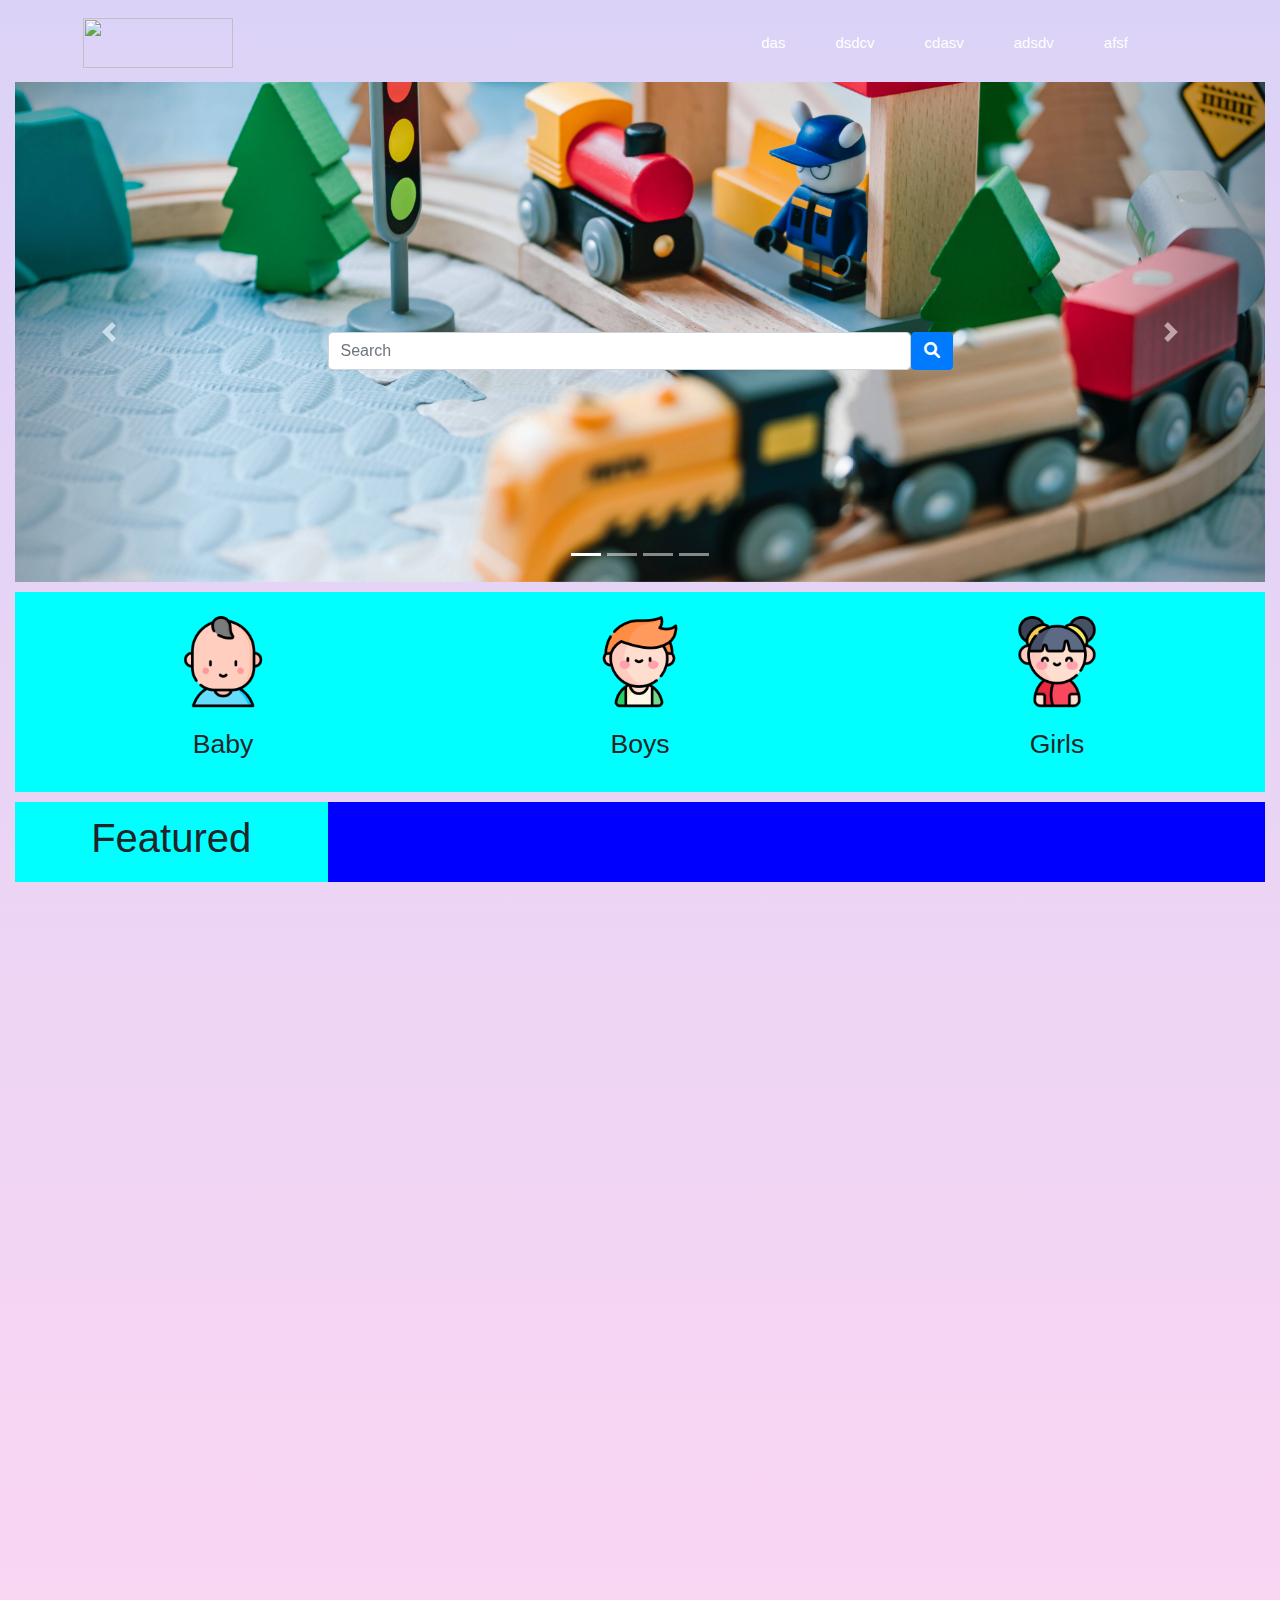
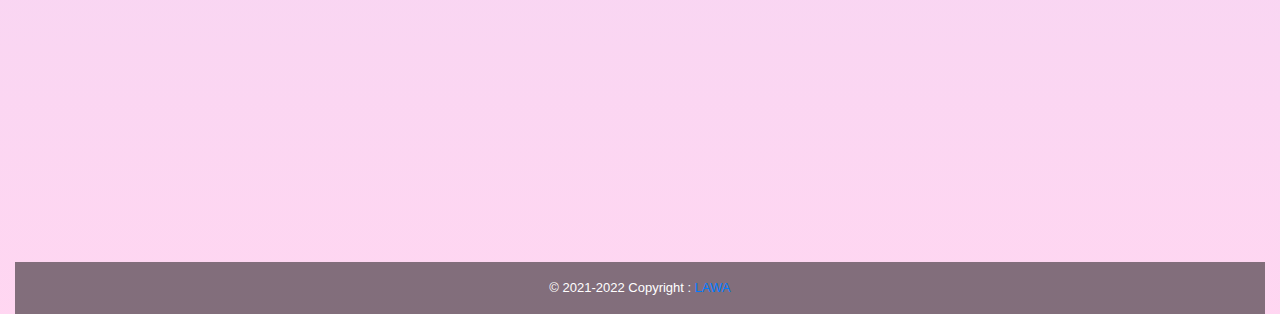
==== index.html @ 05d41c32 "initial commit" ====
<!DOCTYPE html>
<html lang="en">

<head>
    <meta charset="UTF-8">
    <meta http-equiv="X-UA-Compatible" content="IE=edge">
    <meta name="viewport" content="width=device-width, initial-scale=1.0">

    <!-- css -->
    <link rel="stylesheet" type="text/css" href="./assets/css/style.css">

    <!-- Bootstrap CSS -->
    <link rel="stylesheet" href="https://stackpath.bootstrapcdn.com/bootstrap/4.4.1/css/bootstrap.min.css"
        integrity="sha384-Vkoo8x4CGsO3+Hhxv8T/Q5PaXtkKtu6ug5TOeNV6gBiFeWPGFN9MuhOf23Q9Ifjh" crossorigin="anonymous">

    <!-- jquery -->
    <script src="https://code.jquery.com/jquery-3.1.1.min.js"></script>
    <script src="https://cdnjs.cloudflare.com/ajax/libs/jquery.touchswipe/1.6.4/jquery.touchSwipe.min.js"></script>

    <!-- Bootstrap js -->
    <script src="https://cdnjs.cloudflare.com/ajax/libs/popper.js/1.12.9/umd/popper.min.js"
        integrity="sha384-ApNbgh9B+Y1QKtv3Rn7W3mgPxhU9K/ScQsAP7hUibX39j7fakFPskvXusvfa0b4Q"
        crossorigin="anonymous"></script>
    <script src="https://maxcdn.bootstrapcdn.com/bootstrap/4.0.0/js/bootstrap.min.js"
        integrity="sha384-JZR6Spejh4U02d8jOt6vLEHfe/JQGiRRSQQxSfFWpi1MquVdAyjUar5+76PVCmYl"
        crossorigin="anonymous"></script>

    <!-- js -->
    <script defer src="./assets/js/main.js"></script>

    <!-- owl -->
    <script src="https://cdnjs.cloudflare.com/ajax/libs/OwlCarousel2/2.3.4/owl.carousel.min.js"></script>
    <link rel="stylesheet" href="https://cdnjs.cloudflare.com/ajax/libs/OwlCarousel2/2.3.4/assets/owl.carousel.min.css">

    <link rel="stylesheet" href="https://cdnjs.cloudflare.com/ajax/libs/font-awesome/6.0.0/css/all.min.css">

    <title>Toys</title>
</head>

<body>
    <div class="container">
        <!-- navbar -->
        <div id="navbar-placeholder"></div>

        <!-- carousel -->

        <div id="carouselExampleIndicators" class="carousel slide" data-ride="carousel">
            <div class="input-group">
                <input type="search" id="search-input" class="form-control rounded" placeholder="Search"
                    aria-label="Search" aria-describedby="search-addon" />
                <button id="search-button" type="button" class="btn btn-primary">
                    <i class="fas fa-search"></i>
                </button>
            </div>
            <ol class="carousel-indicators">
                <li data-target="#carouselExampleIndicators" data-slide-to="0" class="active"></li>
                <li data-target="#carouselExampleIndicators" data-slide-to="1"></li>
                <li data-target="#carouselExampleIndicators" data-slide-to="2"></li>
                <li data-target="#carouselExampleIndicators" data-slide-to="3"></li>
            </ol>
            <div class="carousel-inner">
                <div class="carousel-item active">
                    <img loading="lazy" class="d-block w-100" src="./assets/images/carousel/img1.jpg" alt="First slide">
                </div>
                <div class="carousel-item">
                    <img loading="lazy" class="d-block w-100" src="./assets/images/carousel/img2.jpg"
                        alt="Second slide">
                </div>
                <div class="carousel-item">
                    <img loading="lazy" class="d-block w-100" src="./assets/images/carousel/img3.jpg" alt="Third slide">
                </div>
                <div class="carousel-item">
                    <img loading="lazy" class="d-block w-100" src="./assets/images/carousel/img4.jpg" alt="Third slide">
                </div>
            </div>
            <a class="carousel-control-prev" href="#carouselExampleIndicators" role="button" data-slide="prev">
                <span class="carousel-control-prev-icon" aria-hidden="true"></span>
                <span class="sr-only">Previous</span>
            </a>
            <a class="carousel-control-next" href="#carouselExampleIndicators" role="button" data-slide="next">
                <span class="carousel-control-next-icon" aria-hidden="true"></span>
                <span class="sr-only">Next</span>
            </a>
        </div>
        <section>
            <div class="category">
                <div class="c-item" id="baby" onclick="clicked(this.id)">
                    <img loading="lazy" src="./assets/images/categories/baby.png" />
                    <h3>Baby</h3>
                </div>
                <div class="c-item" id="boy" onclick="clicked(this.id)">
                    <img loading="lazy" src="./assets/images/categories/boy.png" />
                    <h3>Boys</h3>
                </div>
                <div class="c-item" id="girls" onclick="clicked(this.id)">
                    <img loading="lazy" src="./assets/images/categories/girl.png" />
                    <h3>Girls</h3>
                </div>
            </div>
        </section>

        <section class="featured row">
            <div class="col-md-3 featured-box">
                <h1>Featured</h1>
            </div>
            <div class="featured-carousel card-group owl-carousel col-md-9">
                <div class="card">
                    <img loading="lazy" class="card-img-top" src="./assets/images/carousel/img1.jpg"
                        alt="Card image cap">
                    <div class="card-body">
                        <h5 class="card-title">Card title</h5>
                        <p class="price">500/=</p>
                    </div>
                    <button class="buy">
                        <a>Add to cart</a>
                    </button>
                </div>
                <div class="card">
                    <img loading="lazy" class="card-img-top" src="./assets/images/carousel/img2.jpg"
                        alt="Card image cap">
                    <div class="card-body">
                        <h5 class="card-title">Card title</h5>
                        <p class="price">500/=</p>
                    </div>
                    <button class="buy">
                        <a>Add to cart</a>
                    </button>
                </div>
                <div class="card">
                    <img loading="lazy" class="card-img-top" src="./assets/images/carousel/img3.jpg"
                        alt="Card image cap">
                    <div class="card-body">
                        <h5 class="card-title">Card title</h5>
                        <p class="price">500/=</p>
                    </div>
                    <button class="buy">
                        <a>Add to cart</a>
                    </button>
                </div>
                <div class="card">
                    <img loading="lazy" class="card-img-top" src="./assets/images/carousel/img4.jpg"
                        alt="Card image cap">
                    <div class="card-body">
                        <h5 class="card-title">Card title</h5>
                        <p class="price">500/=</p>
                    </div>
                    <button class="buy">
                        <a>Add to cart</a>
                    </button>
                </div>

            </div>
        </section>

        <section class="products">
            <div class="card-columns" id="products">

            </div>
        </section>

        <!-- content -->
        <div class="container">

        </div>

        <!-- footer -->
        <div id="footer-placeholder"></div>
    </div>
    <script defer src="./assets/js/main.js"></script>
</body>

</html>
---- assets/css/style.css ----
:root {
    --background1: linear-gradient(rgba(152, 128, 233, 0.35), rgba(255, 139, 216, 0.35));
    --background2: linear-gradient(90deg, rgba(7, 7, 7, 0.527), rgba(0, 0, 0, 0));
    --background3: linear-gradient(90deg, rgba(7, 7, 7, 0), rgb(7, 7, 7, 0.692));
    --background4: linear-gradient(rgba(152, 128, 233, 3), rgba(255, 139, 216, 3));

}

html body {
    /* overflow-x: hidden; */
    font-family: 'Darker Grotesque', sans-serif;
    margin: 0;
    padding: 0;
    /* background-color: rgb(3, 0, 15); */
    background: var(--background1);
    min-height: 100vh;
    scroll-behavior: smooth;
}

.container {
    min-height: 100vh !important;
    width: 100% !important;
    max-width: 1400px !important;
}

.content-wrapper {}

@media screen and (max-width: 1920px) {
    .cover1 {
        object-fit: cover;
    }
}

navbar styles .navbar {
    /* border: 2px solid #e5e5e5; */
    /* background-color: rgba(0, 0, 0, 0.5); */
    z-index: 1000;
}

.navbar-brand {
    text-transform: uppercase;
    letter-spacing: 2px;
}

.navbar .navbar-nav .nav-item a {
    /* border: 2px solid #e5e5e5; */
    color: white;
    font-size: 15px;
    /* font-weight: bold; */
    text-decoration: none;
    padding: 6px 15px;
    /* margin: 0 40px; */
    margin: 0 10px;
}


.navbar .navbar-nav .nav-item a:hover {
    background-color: rgb(255, 255, 255);
    color: black;
    border: #e5e5e5;
    border-radius: 20px;
}

/* collapsed css */
.navbar-collapse.collapsing,
.navbar-collapse.collapse.show {
    text-align: center;
    background: var(--background1);
    border-radius: 5px;
}


/*footer styles*/
.footer {
    background-color: rgba(5, 5, 5, 0.5);
    color: white;
    border: #e5e5e5;
    font-size: small;
    margin-top: auto;
    text-align: center;
    /* padding: 15px 0; */
    width: 100%;
    position: relative;
    bottom: 0;
    /* border-top-style: groove; */
}


/* carousel */

/* .carousel-inner {
    width: 100%;
    max-height: 500px;
    background-position: center center;
    background-repeat: no-repeat;
    overflow: hidden;
} */

.carousel-control-prev {
    background: var(--background2);
}

.carousel-control-next {
    background: var(--background3);
}

div#carousel-example-generic {
    position: relative;
}

.carousel-item img {
    width: 100%;
    height: 100%;
    max-height: 500px;
    object-fit: cover;
}

div.input-group {
    position: absolute;
    display: flex;
    justify-content: space-between;
    z-index: 9999999;
    width: 50%;
    top: 50%;
    left: 25%;
    right: auto;
    bottom: auto;
}

section {
    margin-top: 10px;
}

.category {
    display: flex;
    justify-content: space-around;
    align-items: center;
    height: 200px;
    background-color: aqua;
    flex-wrap: nowrap;
}

.c-item {
    text-align: -webkit-center;
    display: flex;
    margin: 14px;
    flex-direction: column;
    height: 80%;
    width: auto;
    justify-content: space-between;
    transform: scale(95%, 95%);
    transition: transform 150ms ease;
}

.c-item img {
    height: 60%;
    width: auto;
}

.c-item:hover {
    transform: scale(100%, 100%);
    cursor: pointer;
}


/* card carousel */
.featured {
    margin-right: 0px !important;
    margin-left: 0px !important;
    background-color: blue;
}

.featured-box {
    height: auto;
    min-height: 5rem;
    width: 300px;
    background-color: aqua;
    text-align: center;
    display: flex;
    justify-content: center;
    align-items: center;
}

.featured-carousel {
    padding: 1rem !important;
}

.card {
    margin: 0 0.5em;
    box-shadow: 2px 6px 8px 0 rgba(22, 22, 26, 0.18);
    border: none;
    border-radius: 0;
    max-width: 300px !important;
    /* width: auto; */
    height: 300px;
    text-align: center;
    border-bottom-left-radius: 3rem !important;
    display: flex !important;
    align-items: center;
}

.owl-nav {
    display: none;
}

@media (min-width: 768px) {
    .card img {
        height: 11em;
    }
}

.buy {
    position: absolute;
    bottom: -5px;
    /* left: 20%; */
    margin: 0;
    padding: 0;
    list-style: none;
    opacity: 0;
    transition: bottom 0.5s, opacity 0.5s;
    background: var(--background4);
    height: 10%;
    width: 50%;
    cursor: pointer;
    border-radius: 5px;
    border: 0px;
    color: blanchedalmond;
}

.card:hover .buy {
    bottom: 8px;
    opacity: 1;
}

/* products */

.products {
    margin-top: 5rem;
}

.card-columns {
    @include media-breakpoint-only(sm) {
        column-count: 2;
    }

    @include media-breakpoint-only(md) {
        column-count: 4;
    }

    @include media-breakpoint-only(lg) {
        column-count: 4;
    }

    @include media-breakpoint-only(xl) {
        column-count: 5;
    }

    display: flex;
    justify-content: space-around;
    align-items: center;
    flex-wrap: wrap;
}
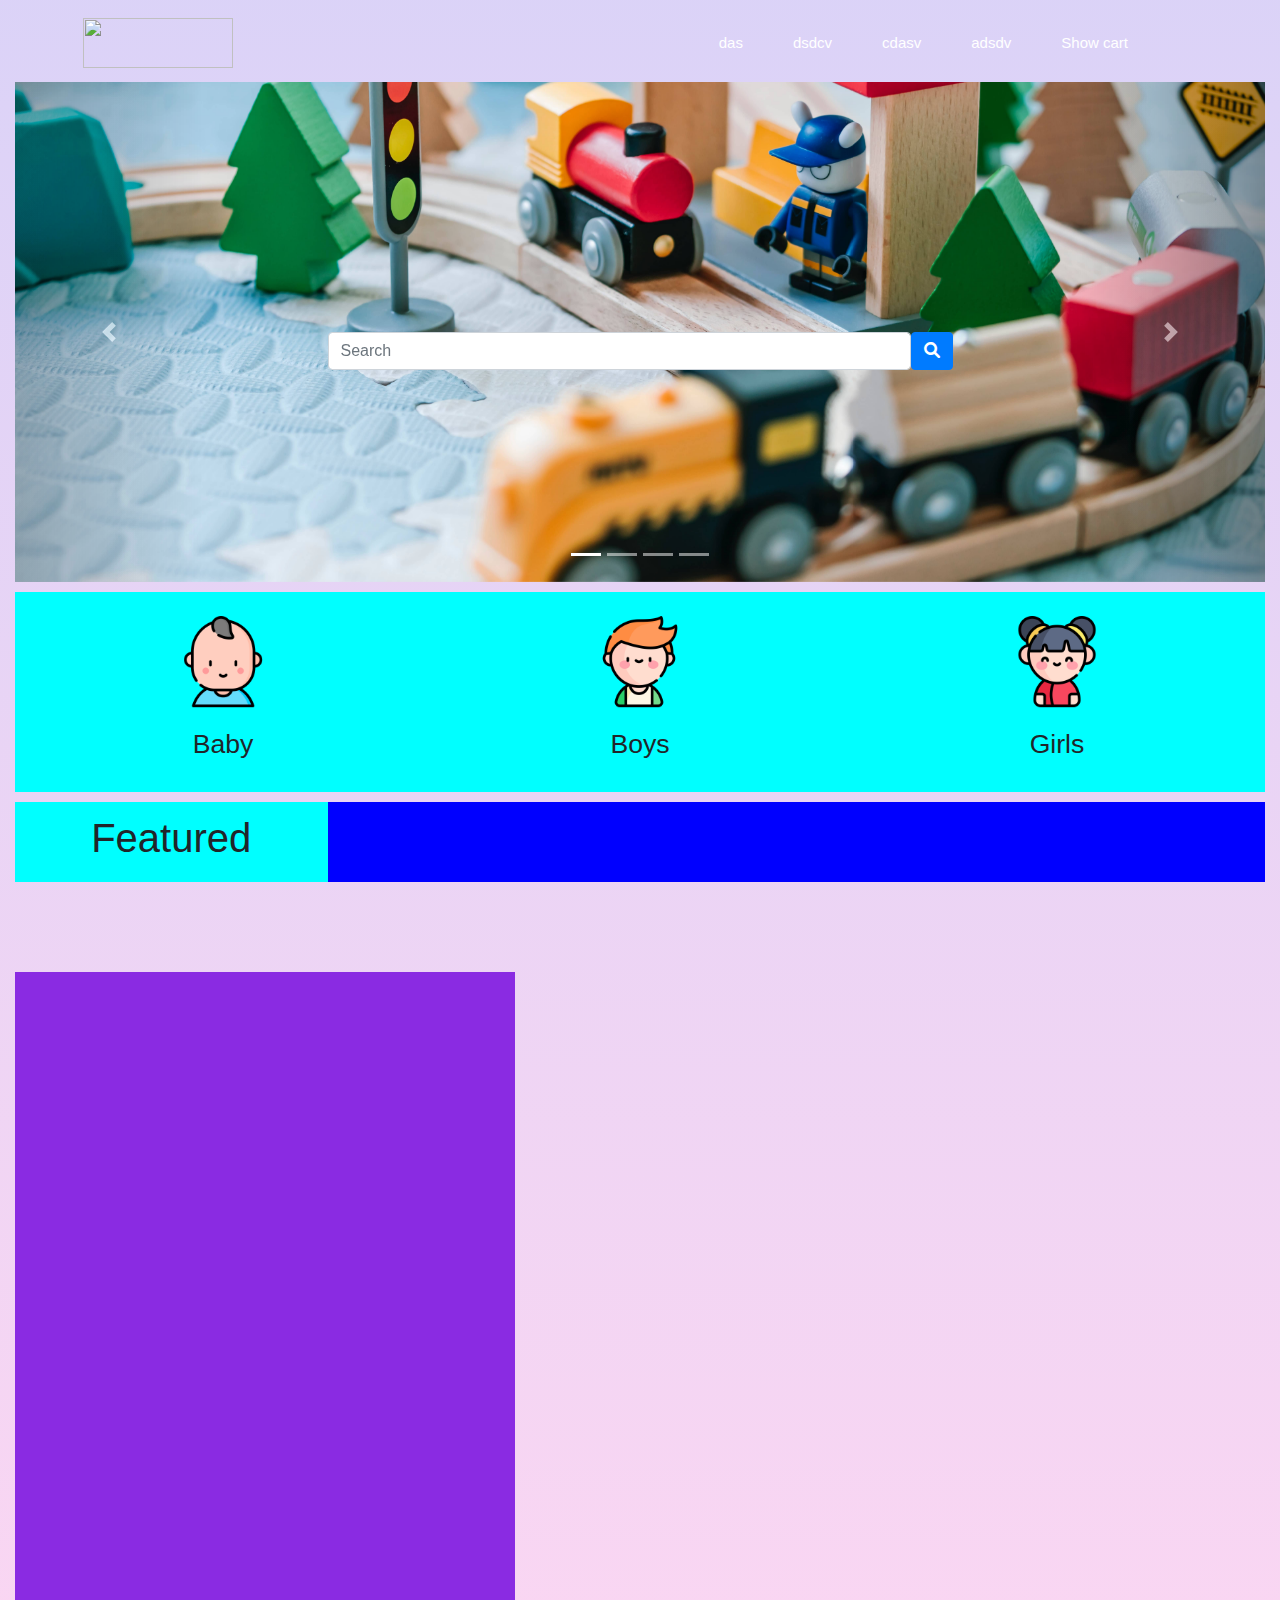
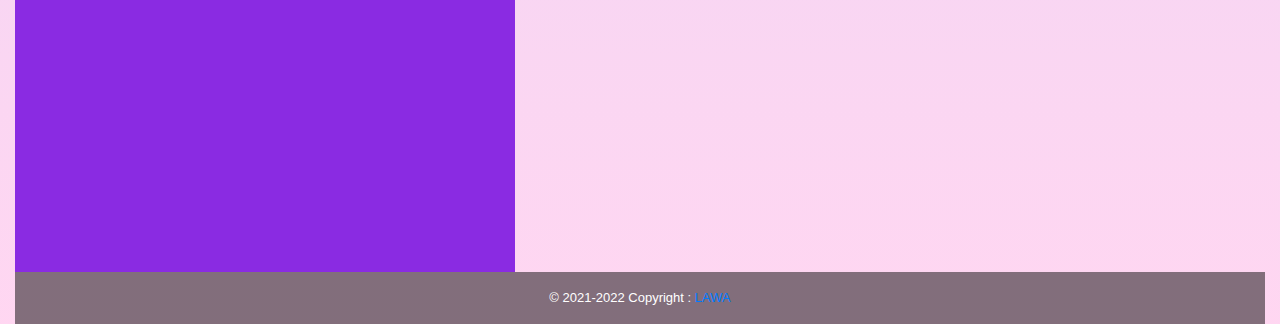
==== commit 4381780e: "all functions" ====
--- a/index.html
+++ b/index.html
@@ -13,6 +13,12 @@
     <link rel="stylesheet" href="https://stackpath.bootstrapcdn.com/bootstrap/4.4.1/css/bootstrap.min.css"
         integrity="sha384-Vkoo8x4CGsO3+Hhxv8T/Q5PaXtkKtu6ug5TOeNV6gBiFeWPGFN9MuhOf23Q9Ifjh" crossorigin="anonymous">
 
+    <!-- firbase API -->
+    <!-- <script src="https://www.gstatic.com/firebasejs/8.2.7/firebase-app.js"></script>
+    <script src="https://www.gstatic.com/firebasejs/8.2.7/firebase-auth.js"></script>
+    <script src="https://www.gstatic.com/firebasejs/8.2.7/firebase-database.js"></script>
+    <script src="https://www.gstatic.com/firebasejs/8.2.7/firebase-storage.js"></script> -->
+
     <!-- jquery -->
     <script src="https://code.jquery.com/jquery-3.1.1.min.js"></script>
     <script src="https://cdnjs.cloudflare.com/ajax/libs/jquery.touchswipe/1.6.4/jquery.touchSwipe.min.js"></script>
@@ -26,6 +32,7 @@
         crossorigin="anonymous"></script>
 
     <!-- js -->
+    <!-- <script defer src="./assets/js/firebase.js"></script> -->
     <script defer src="./assets/js/main.js"></script>
 
     <!-- owl -->
@@ -92,7 +99,7 @@
                     <img loading="lazy" src="./assets/images/categories/boy.png" />
                     <h3>Boys</h3>
                 </div>
-                <div class="c-item" id="girls" onclick="clicked(this.id)">
+                <div class="c-item" id="girl" onclick="clicked(this.id)">
                     <img loading="lazy" src="./assets/images/categories/girl.png" />
                     <h3>Girls</h3>
                 </div>
@@ -103,51 +110,8 @@
             <div class="col-md-3 featured-box">
                 <h1>Featured</h1>
             </div>
-            <div class="featured-carousel card-group owl-carousel col-md-9">
-                <div class="card">
-                    <img loading="lazy" class="card-img-top" src="./assets/images/carousel/img1.jpg"
-                        alt="Card image cap">
-                    <div class="card-body">
-                        <h5 class="card-title">Card title</h5>
-                        <p class="price">500/=</p>
-                    </div>
-                    <button class="buy">
-                        <a>Add to cart</a>
-                    </button>
-                </div>
-                <div class="card">
-                    <img loading="lazy" class="card-img-top" src="./assets/images/carousel/img2.jpg"
-                        alt="Card image cap">
-                    <div class="card-body">
-                        <h5 class="card-title">Card title</h5>
-                        <p class="price">500/=</p>
-                    </div>
-                    <button class="buy">
-                        <a>Add to cart</a>
-                    </button>
-                </div>
-                <div class="card">
-                    <img loading="lazy" class="card-img-top" src="./assets/images/carousel/img3.jpg"
-                        alt="Card image cap">
-                    <div class="card-body">
-                        <h5 class="card-title">Card title</h5>
-                        <p class="price">500/=</p>
-                    </div>
-                    <button class="buy">
-                        <a>Add to cart</a>
-                    </button>
-                </div>
-                <div class="card">
-                    <img loading="lazy" class="card-img-top" src="./assets/images/carousel/img4.jpg"
-                        alt="Card image cap">
-                    <div class="card-body">
-                        <h5 class="card-title">Card title</h5>
-                        <p class="price">500/=</p>
-                    </div>
-                    <button class="buy">
-                        <a>Add to cart</a>
-                    </button>
-                </div>
+            <div class="featured-carousel card-group owl-carousel col-md-9" id="ProductCarousel">
+
 
             </div>
         </section>
@@ -158,10 +122,10 @@
             </div>
         </section>
 
-        <!-- content -->
-        <div class="container">
+        <!-- cart -->
+        <section class="cart">
 
-        </div>
+        </section>
 
         <!-- footer -->
         <div id="footer-placeholder"></div>
--- a/assets/css/style.css
+++ b/assets/css/style.css
@@ -25,11 +25,6 @@
 
 .content-wrapper {}
 
-@media screen and (max-width: 1920px) {
-    .cover1 {
-        object-fit: cover;
-    }
-}
 
 navbar styles .navbar {
     /* border: 2px solid #e5e5e5; */
@@ -59,6 +54,7 @@
     color: black;
     border: #e5e5e5;
     border-radius: 20px;
+    cursor: pointer;
 }
 
 /* collapsed css */
@@ -191,23 +187,27 @@
     border: none;
     border-radius: 0;
     max-width: 300px !important;
+    min-width: 12rem;
     /* width: auto; */
     height: 300px;
     text-align: center;
     border-bottom-left-radius: 3rem !important;
     display: flex !important;
     align-items: center;
+    overflow: hidden;
 }
 
 .owl-nav {
     display: none;
 }
 
-@media (min-width: 768px) {
-    .card img {
-        height: 11em;
-    }
-}
+.card img {
+    aspect-ratio: 1 / 1;
+    padding: 10px;
+    height: 55%;
+    width: auto;
+}
+
 
 .buy {
     position: absolute;
@@ -219,8 +219,8 @@
     opacity: 0;
     transition: bottom 0.5s, opacity 0.5s;
     background: var(--background4);
-    height: 10%;
-    width: 50%;
+    height: 15%;
+    width: 100%;
     cursor: pointer;
     border-radius: 5px;
     border: 0px;
@@ -228,7 +228,7 @@
 }
 
 .card:hover .buy {
-    bottom: 8px;
+    bottom: 1px;
     opacity: 1;
 }
 
@@ -239,24 +239,52 @@
 }
 
 .card-columns {
-    @include media-breakpoint-only(sm) {
-        column-count: 2;
-    }
-
-    @include media-breakpoint-only(md) {
-        column-count: 4;
-    }
-
-    @include media-breakpoint-only(lg) {
-        column-count: 4;
-    }
-
-    @include media-breakpoint-only(xl) {
-        column-count: 5;
-    }
 
     display: flex;
     justify-content: space-around;
     align-items: center;
     flex-wrap: wrap;
+}
+
+.card-columns .card {
+    height: 300px;
+    width: 17rem !important;
+    flex-wrap: wrap;
+    justify-content: space-around;
+    align-items: center;
+    display: flex;
+}
+
+/* cart ::::::::::::::::::::: */
+
+.cart {
+    height: 100vh;
+    background-color: blueviolet;
+    width: 500px;
+    display: fixed;
+}
+
+@media screen and (max-width: 970px) {
+    .cover1 {
+        object-fit: cover;
+    }
+
+    .card-columns .card {
+        width: 14rem !important;
+    }
+
+    .card .buy {
+        bottom: 1px;
+        opacity: 1;
+    }
+}
+
+@media screen and (max-width: 750px) {
+    .cover1 {
+        object-fit: cover;
+    }
+
+    .card-columns .card {
+        width: 10rem !important;
+    }
 }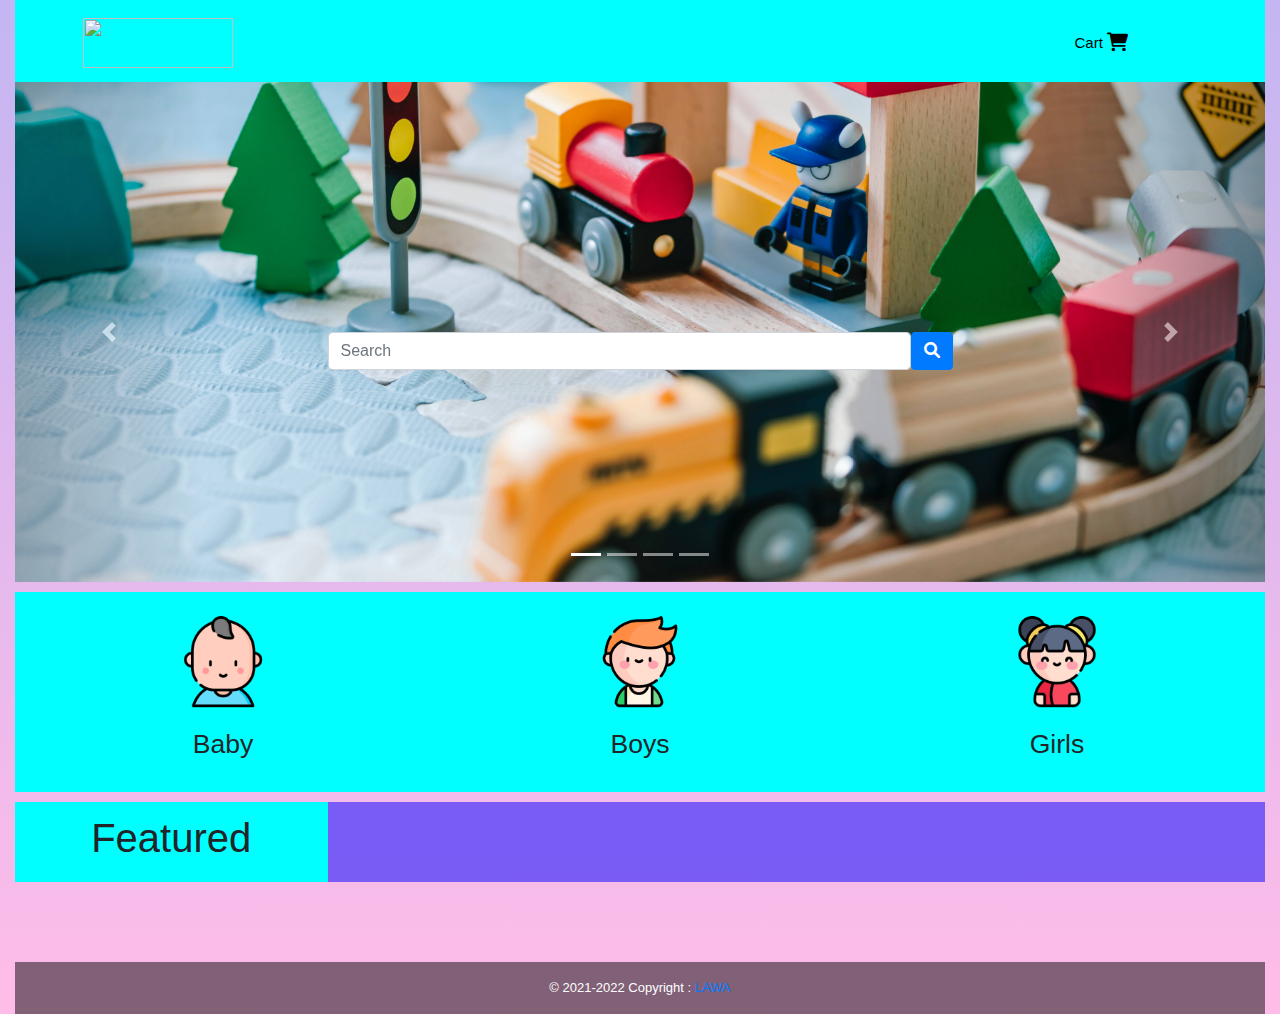
==== commit dc0fcb88: "done" ====
--- a/index.html
+++ b/index.html
@@ -13,11 +13,8 @@
     <link rel="stylesheet" href="https://stackpath.bootstrapcdn.com/bootstrap/4.4.1/css/bootstrap.min.css"
         integrity="sha384-Vkoo8x4CGsO3+Hhxv8T/Q5PaXtkKtu6ug5TOeNV6gBiFeWPGFN9MuhOf23Q9Ifjh" crossorigin="anonymous">
 
-    <!-- firbase API -->
-    <!-- <script src="https://www.gstatic.com/firebasejs/8.2.7/firebase-app.js"></script>
-    <script src="https://www.gstatic.com/firebasejs/8.2.7/firebase-auth.js"></script>
-    <script src="https://www.gstatic.com/firebasejs/8.2.7/firebase-database.js"></script>
-    <script src="https://www.gstatic.com/firebasejs/8.2.7/firebase-storage.js"></script> -->
+    <!-- font awesome -->
+    <link rel="stylesheet" href="https://cdnjs.cloudflare.com/ajax/libs/font-awesome/6.0.0/css/all.min.css">
 
     <!-- jquery -->
     <script src="https://code.jquery.com/jquery-3.1.1.min.js"></script>
@@ -45,10 +42,9 @@
 </head>
 
 <body>
-    <div class="container">
+    <div class="container girl boy">
         <!-- navbar -->
         <div id="navbar-placeholder"></div>
-
         <!-- carousel -->
 
         <div id="carouselExampleIndicators" class="carousel slide" data-ride="carousel">
@@ -122,11 +118,6 @@
             </div>
         </section>
 
-        <!-- cart -->
-        <section class="cart">
-
-        </section>
-
         <!-- footer -->
         <div id="footer-placeholder"></div>
     </div>
--- a/assets/css/style.css
+++ b/assets/css/style.css
@@ -1,5 +1,7 @@
 :root {
     --background1: linear-gradient(rgba(152, 128, 233, 0.35), rgba(255, 139, 216, 0.35));
+    --backgroundboy: linear-gradient(rgba(152, 128, 233, 0.35), rgb(89, 2, 228));
+    --backgroundgirl: linear-gradient(rgba(241, 144, 217, 0.35), rgb(235, 57, 176));
     --background2: linear-gradient(90deg, rgba(7, 7, 7, 0.527), rgba(0, 0, 0, 0));
     --background3: linear-gradient(90deg, rgba(7, 7, 7, 0), rgb(7, 7, 7, 0.692));
     --background4: linear-gradient(rgba(152, 128, 233, 3), rgba(255, 139, 216, 3));
@@ -17,6 +19,19 @@
     scroll-behavior: smooth;
 }
 
+.girl,
+.boy {
+    background: var(--background1);
+}
+
+.girl.active {
+    background: var(--backgroundgirl);
+}
+
+.boy.active {
+    background: var(--backgroundboy);
+}
+
 .container {
     min-height: 100vh !important;
     width: 100% !important;
@@ -26,10 +41,13 @@
 .content-wrapper {}
 
 
-navbar styles .navbar {
+/* navbar styles  */
+.navbar {
     /* border: 2px solid #e5e5e5; */
     /* background-color: rgba(0, 0, 0, 0.5); */
     z-index: 1000;
+    justify-content: space-between !important;
+    background-color: aqua;
 }
 
 .navbar-brand {
@@ -37,9 +55,18 @@
     letter-spacing: 2px;
 }
 
+.links {
+    flex-grow: 1;
+}
+
+.navbar-nav {
+
+    float: right !important;
+}
+
 .navbar .navbar-nav .nav-item a {
     /* border: 2px solid #e5e5e5; */
-    color: white;
+    color: rgb(0, 0, 0);
     font-size: 15px;
     /* font-weight: bold; */
     text-decoration: none;
@@ -163,7 +190,7 @@
 .featured {
     margin-right: 0px !important;
     margin-left: 0px !important;
-    background-color: blue;
+    background-color: rgba(0, 0, 255, 0.507);
 }
 
 .featured-box {
@@ -181,7 +208,8 @@
     padding: 1rem !important;
 }
 
-.card {
+.featured .card,
+.products .card {
     margin: 0 0.5em;
     box-shadow: 2px 6px 8px 0 rgba(22, 22, 26, 0.18);
     border: none;
@@ -202,8 +230,8 @@
 }
 
 .card img {
-    aspect-ratio: 1 / 1;
-    padding: 10px;
+    /* aspect-ratio: 1 / 1; */
+    /* padding: 10px; */
     height: 55%;
     width: auto;
 }
@@ -258,11 +286,51 @@
 /* cart ::::::::::::::::::::: */
 
 .cart {
-    height: 100vh;
-    background-color: blueviolet;
-    width: 500px;
-    display: fixed;
-}
+    padding: 10px 0;
+    min-height: 100vh;
+    width: 100%;
+    display: flex;
+    justify-content: space-around;
+}
+
+.cart .content {
+    width: 55%;
+}
+
+.crtProduct {
+    display: flex;
+    justify-content: space-between;
+    align-items: center;
+    flex-direction: row;
+    height: auto;
+}
+
+.cartList {
+    margin: 5px 0;
+    overflow: hidden;
+}
+
+.crtImg {
+    height: 150px !important;
+    width: 150px;
+}
+
+.crtImg img {
+    width: 100%;
+    height: 100%;
+    object-fit: cover;
+    overflow: hidden;
+}
+
+.crtData {
+    margin: 2rem;
+}
+
+.cart .total {
+    width: 35% !important;
+    order: 1;
+}
+
 
 @media screen and (max-width: 970px) {
     .cover1 {
@@ -277,6 +345,7 @@
         bottom: 1px;
         opacity: 1;
     }
+
 }
 
 @media screen and (max-width: 750px) {
@@ -287,4 +356,34 @@
     .card-columns .card {
         width: 10rem !important;
     }
+
+    .cart {
+        flex-direction: column;
+        width: auto;
+        align-items: center;
+        justify-content: space-around;
+    }
+
+    .crtProduct {
+        flex-direction: column;
+    }
+
+    .crtImg {
+        height: 150px !important;
+        width: 200px;
+    }
+
+    .crtData {
+        margin: 0.5rem 0;
+        text-align: center;
+    }
+
+    .cart .total,
+    .cart .content {
+        width: 90% !important;
+    }
+
+    .cart .total {
+        order: -1;
+    }
 }